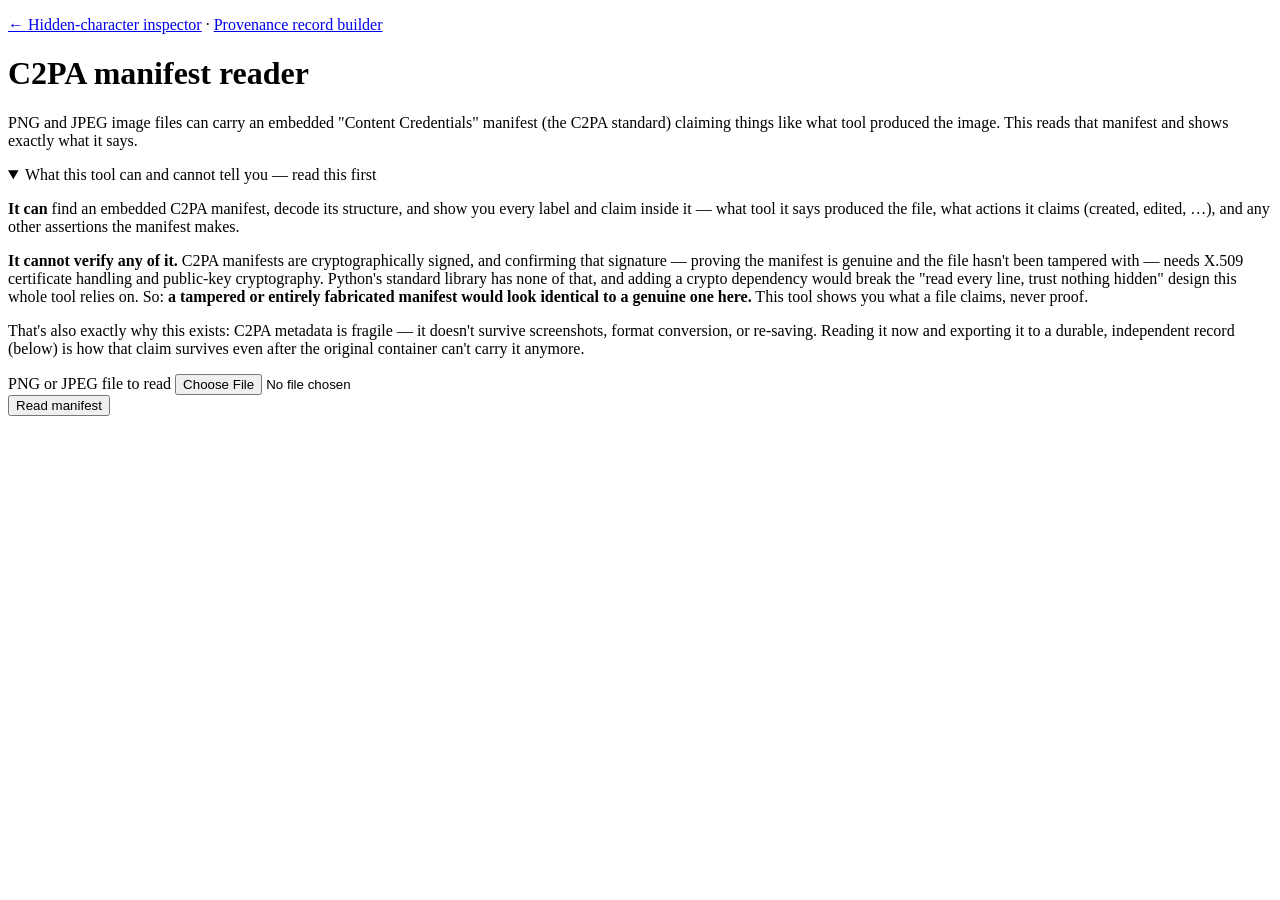
==== static/c2pa.html @ 4acf58a0 "Initial commit: unwatermark A local, zero-dependency toolkit for AI-text and AI-image provenance, bu" ====
<!doctype html>
<html lang="en">
<head>
  <meta charset="utf-8">
  <meta name="viewport" content="width=device-width, initial-scale=1">
  <title>C2PA manifest reader</title>
  <link rel="stylesheet" href="/style.css">
</head>
<body>
  <main>
    <p class="nav"><a href="/">← Hidden-character inspector</a> · <a href="/provenance">Provenance record builder</a></p>
    <h1>C2PA manifest reader</h1>
    <p class="lede">
      PNG and JPEG image files can carry an embedded "Content Credentials"
      manifest (the C2PA standard) claiming things like what tool produced the
      image. This reads that manifest and shows exactly what it says.
    </p>

    <details class="honesty" open>
      <summary>What this tool can and cannot tell you — read this first</summary>
      <div>
        <p><strong>It can</strong> find an embedded C2PA manifest, decode its
        structure, and show you every label and claim inside it — what tool it
        says produced the file, what actions it claims (created, edited, …),
        and any other assertions the manifest makes.</p>
        <p><strong>It cannot verify any of it.</strong> C2PA manifests are
        cryptographically signed, and confirming that signature — proving the
        manifest is genuine and the file hasn't been tampered with — needs
        X.509 certificate handling and public-key cryptography. Python's
        standard library has none of that, and adding a crypto dependency
        would break the "read every line, trust nothing hidden" design this
        whole tool relies on. So: <strong>a tampered or entirely fabricated
        manifest would look identical to a genuine one here.</strong> This
        tool shows you what a file claims, never proof.</p>
        <p>That's also exactly why this exists: C2PA metadata is fragile — it
        doesn't survive screenshots, format conversion, or re-saving. Reading
        it now and exporting it to a durable, independent record (below) is
        how that claim survives even after the original container can't carry
        it anymore.</p>
      </div>
    </details>

    <label class="field-label" for="image-file">PNG or JPEG file to read</label>
    <input type="file" id="image-file" accept=".png,.jpg,.jpeg,image/png,image/jpeg">
    <div class="controls">
      <button id="read" type="button">Read manifest</button>
    </div>

    <section id="result-panel" hidden>
      <p class="boundary" id="caveat-banner"></p>
      <div id="status" role="status"></div>
      <p class="external-note" id="external-note" role="status" hidden></p>
      <pre id="manifest-view" class="manifest-view" hidden></pre>
      <div class="controls">
        <button id="download-sidecar" type="button" class="secondary">Download provenance sidecar (.json)</button>
        <button id="download-premis" type="button" class="secondary">Download PREMIS record (.xml)</button>
      </div>
      <p class="hint">The PREMIS record is standard preservation metadata (PREMIS
        3.0), suitable for depositing alongside the file in a repository. It
        includes a SHA-256 fixity value so the record still supports integrity
        checking after the embedded credentials are lost to a format migration.</p>
    </section>

    <div id="sr-status" class="sr-only" role="status" aria-live="polite"></div>
  </main>
  <script src="/c2pa.js"></script>
</body>
</html>
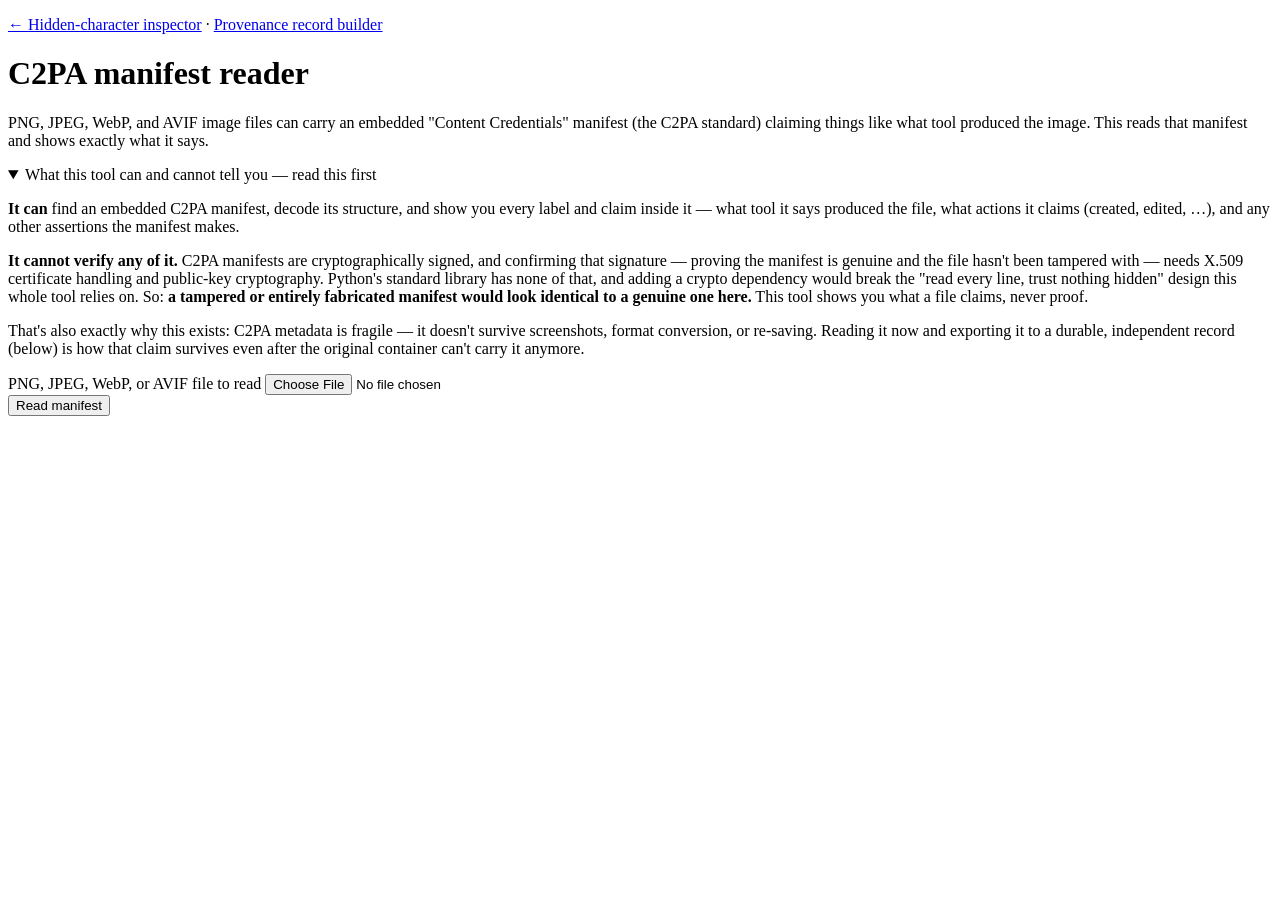
==== commit 17df389a: "Add WebP and AVIF support to the C2PA reader Two new stdlib-only container layers, mirroring the PNG" ====
--- a/static/c2pa.html
+++ b/static/c2pa.html
@@ -11,7 +11,7 @@
     <p class="nav"><a href="/">← Hidden-character inspector</a> · <a href="/provenance">Provenance record builder</a></p>
     <h1>C2PA manifest reader</h1>
     <p class="lede">
-      PNG and JPEG image files can carry an embedded "Content Credentials"
+      PNG, JPEG, WebP, and AVIF image files can carry an embedded "Content Credentials"
       manifest (the C2PA standard) claiming things like what tool produced the
       image. This reads that manifest and shows exactly what it says.
     </p>
@@ -40,8 +40,8 @@
       </div>
     </details>
 
-    <label class="field-label" for="image-file">PNG or JPEG file to read</label>
-    <input type="file" id="image-file" accept=".png,.jpg,.jpeg,image/png,image/jpeg">
+    <label class="field-label" for="image-file">PNG, JPEG, WebP, or AVIF file to read</label>
+    <input type="file" id="image-file" accept=".png,.jpg,.jpeg,.webp,.avif,image/png,image/jpeg,image/webp,image/avif">
     <div class="controls">
       <button id="read" type="button">Read manifest</button>
     </div>
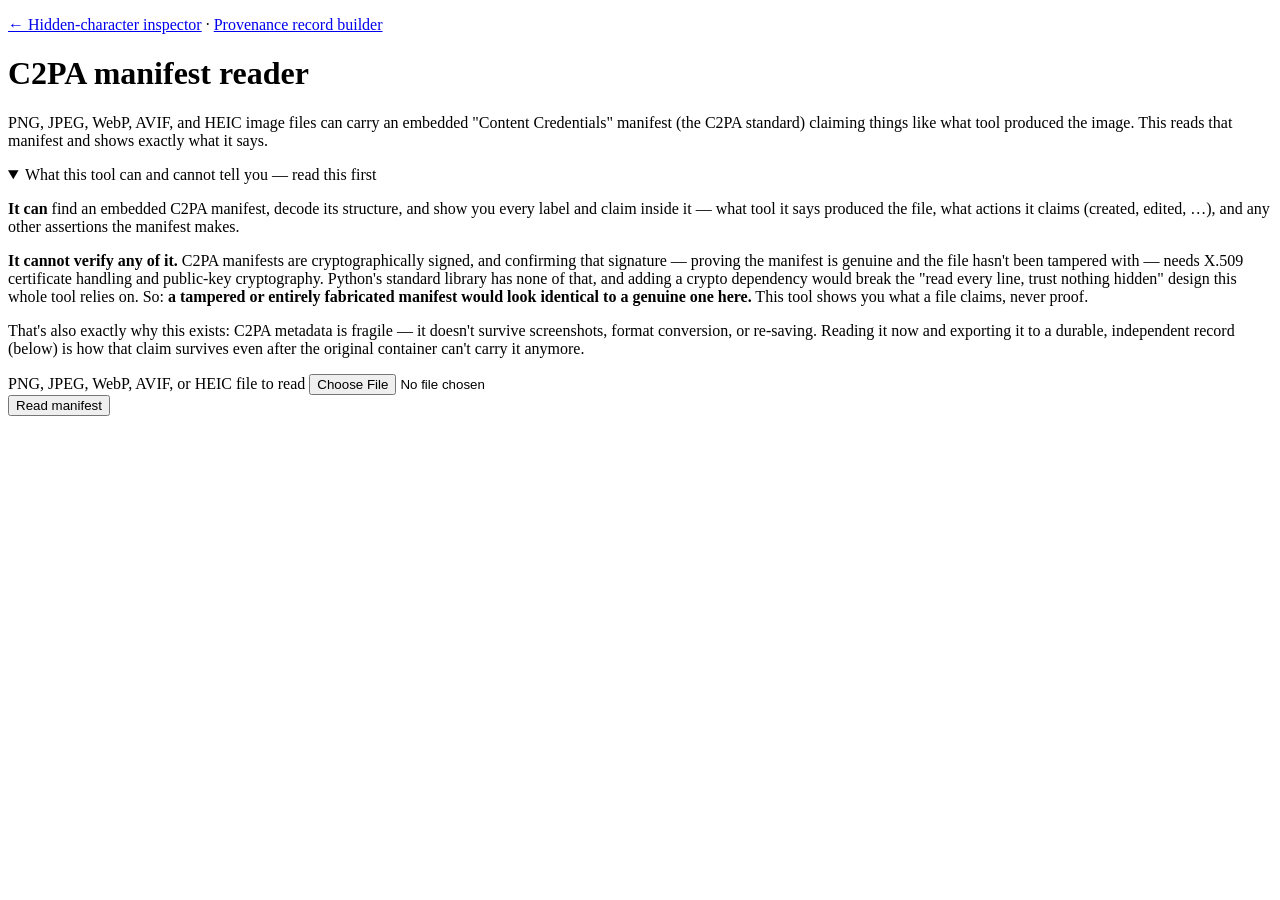
==== commit 2bfb55b6: "Add HEIC/HEIF support to the C2PA reader HEIC shares AVIF's ISO-BMFF container — only the image code" ====
--- a/static/c2pa.html
+++ b/static/c2pa.html
@@ -11,7 +11,7 @@
     <p class="nav"><a href="/">← Hidden-character inspector</a> · <a href="/provenance">Provenance record builder</a></p>
     <h1>C2PA manifest reader</h1>
     <p class="lede">
-      PNG, JPEG, WebP, and AVIF image files can carry an embedded "Content Credentials"
+      PNG, JPEG, WebP, AVIF, and HEIC image files can carry an embedded "Content Credentials"
       manifest (the C2PA standard) claiming things like what tool produced the
       image. This reads that manifest and shows exactly what it says.
     </p>
@@ -40,8 +40,8 @@
       </div>
     </details>
 
-    <label class="field-label" for="image-file">PNG, JPEG, WebP, or AVIF file to read</label>
-    <input type="file" id="image-file" accept=".png,.jpg,.jpeg,.webp,.avif,image/png,image/jpeg,image/webp,image/avif">
+    <label class="field-label" for="image-file">PNG, JPEG, WebP, AVIF, or HEIC file to read</label>
+    <input type="file" id="image-file" accept=".png,.jpg,.jpeg,.webp,.avif,.heic,.heif,image/png,image/jpeg,image/webp,image/avif,image/heic,image/heif">
     <div class="controls">
       <button id="read" type="button">Read manifest</button>
     </div>
